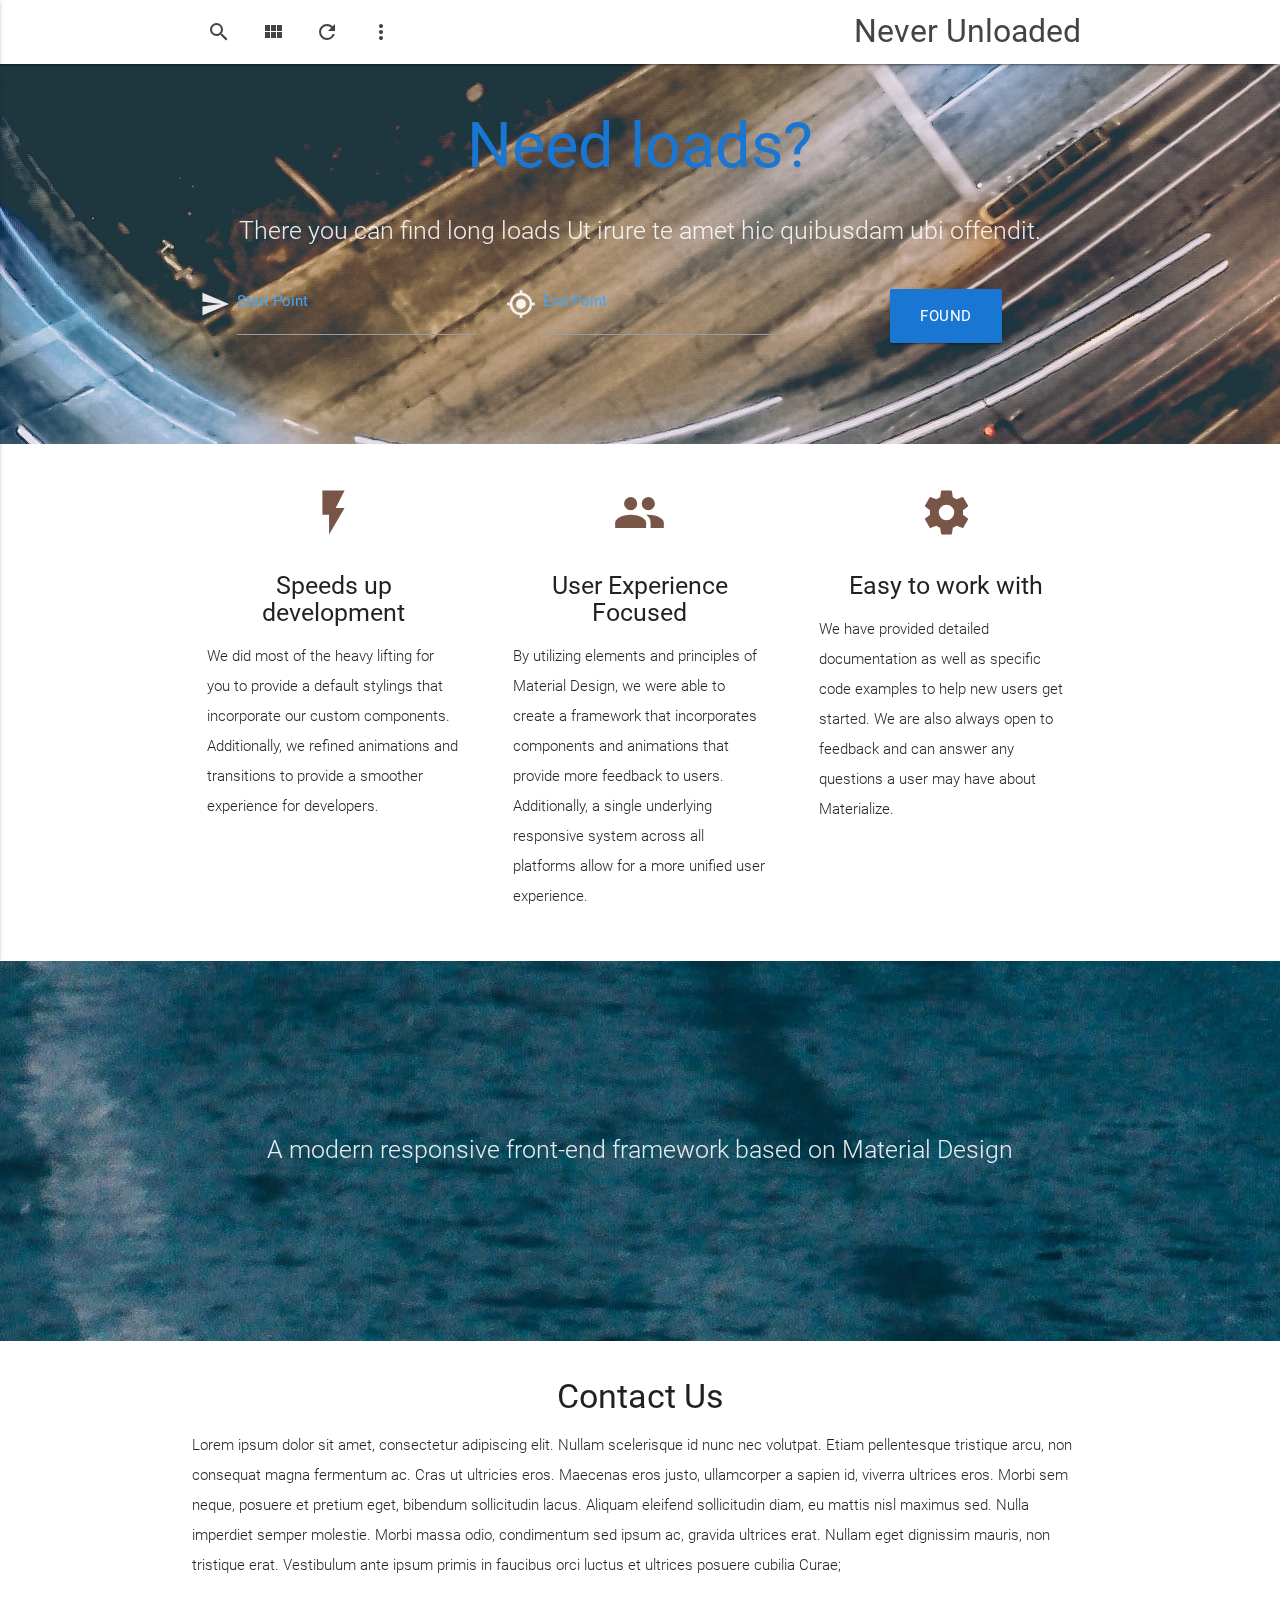
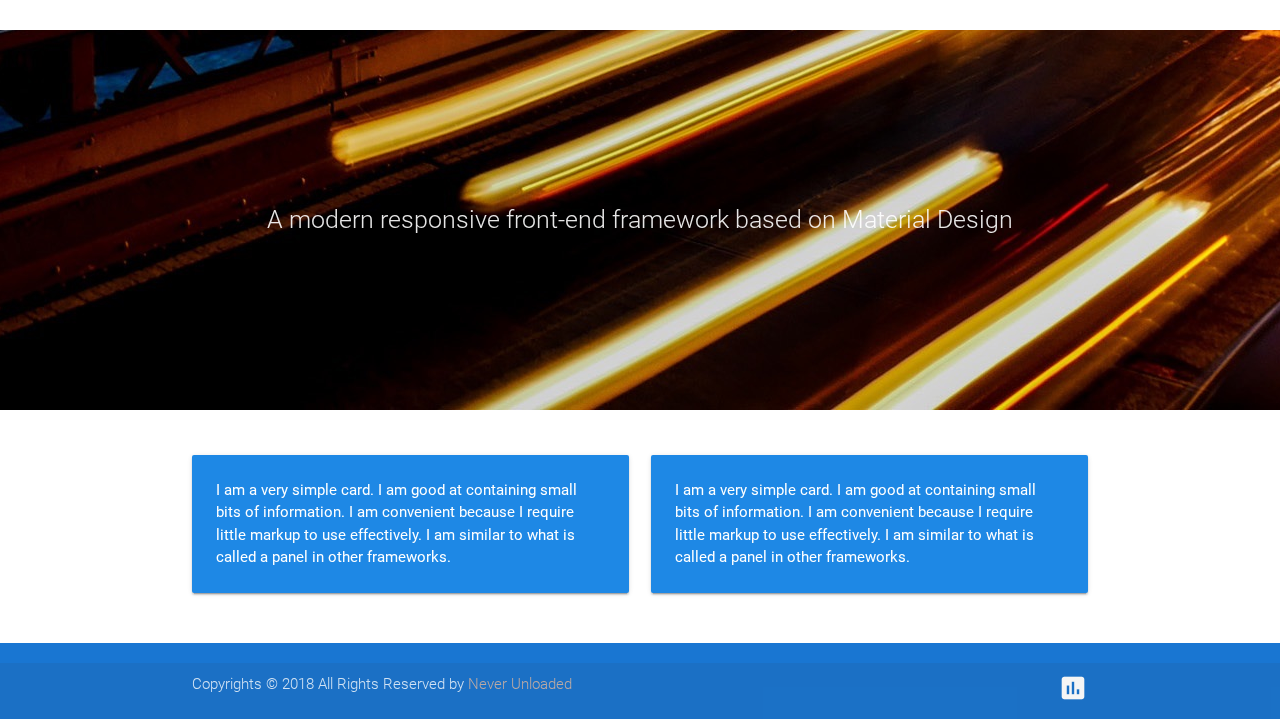
==== 78/index.html @ a89b65af "iuy" ====
<!DOCTYPE html>
<html lang="en">

<head>
  <meta http-equiv="Content-Type" content="text/html; charset=UTF-8" />
  <meta name="viewport" content="width=device-width, initial-scale=1" />
  <title>Never Unloaded</title>

  <!-- CSS  -->
  <link href="css/main.css" type="text/css" rel="stylesheet" media="screen,projection" />
  <link href="https://fonts.googleapis.com/icon?family=Material+Icons" rel="stylesheet">
  <link href="css/materialize.min.css" type="text/css" rel="stylesheet" media="screen,projection" />
  <link href="css/style.css" type="text/css" rel="stylesheet" media="screen,projection" />
</head>

<body>
  <nav class="white" role="navigation">
    <div class="nav-wrapper container">
      <a id="logo-container" href="#" class="brand-logo right">Never Unloaded</a>
      <ul class="left hide-on-med-and-down">
        <li><a href="/"><i class="material-icons">search</i></a></li>
        <li><a href="/"><i class="material-icons">view_module</i></a></li>
        <li><a href="/"><i class="material-icons">refresh</i></a></li>
        <li><a href="/"><i class="material-icons">more_vert</i></a></li>
      </ul>

      <ul id="nav-mobile" class="side-nav">
        <li><a href="/"><i class="material-icons">search</i>Search</a></li>
        <li><a href="/"><i class="material-icons">view_module</i>Orders</a></li>
        <li><a href="/"><i class="material-icons">refresh</i>li10</a></li>
        <li><a href="/"><i class="material-icons">more_vert</i>li20</a></li>
      </ul>
      <a href="#" data-activates="nav-mobile" class="button-collapse"><i class="material-icons">menu</i></a>
    </div>
  </nav>

  <div id="index-banner" class="parallax-container">
    <div class="section no-pad-bot">
      <div class="container">
        <br><br>
        <h1 id="mobyle-h1" class="header center blue-text text-darken-2">Need loads?</h1>
        <div class="row center">
          <h5 class="header col s12 light">There you can find long loads Ut irure te amet hic quibusdam ubi offendit.</h5>
        </div>
        <div class="row center">
          <div class="input-field col s12 m4">
            <i class="material-icons prefix">send</i>
            <input id="icon_prefix" type="text" class="validate">
            <label for="icon_prefix">Start Point</label>
          </div>
          <div class="input-field col s12 m4">
            <i class="material-icons prefix">my_location</i>
            <input id="icon_prefix" type="text" class="validate">
            <label for="icon_prefix">End Point</label>
          </div>
          <div class="input-field col s12 m4">
            <a href="http://materializecss.com/getting-started.html" id="download-button" class="btn-large waves-effect waves-light blue darken-2">Found</a>
          </div>
        </div>
        <br><br>

      </div>
    </div>
    <div class="parallax"><img src="3.jpg" alt="Unsplashed background img 1"></div>
  </div>

  <div class="container">
    <div class="section">

      <!--   Icon Section   -->
      <div class="row">
        <div class="col s12 m4">
          <div class="icon-block">
            <h2 class="center brown-text"><i class="material-icons">flash_on</i></h2>
            <h5 class="center">Speeds up development</h5>

            <p class="light">We did most of the heavy lifting for you to provide a default stylings that incorporate our custom components. Additionally, we refined animations and transitions to provide a smoother experience for developers.</p>
          </div>
        </div>

        <div class="col s12 m4">
          <div class="icon-block">
            <h2 class="center brown-text"><i class="material-icons">group</i></h2>
            <h5 class="center">User Experience Focused</h5>

            <p class="light">By utilizing elements and principles of Material Design, we were able to create a framework that incorporates components and animations that provide more feedback to users. Additionally, a single underlying responsive system across all platforms
              allow for a more unified user experience.</p>
          </div>
        </div>

        <div class="col s12 m4">
          <div class="icon-block">
            <h2 class="center brown-text"><i class="material-icons">settings</i></h2>
            <h5 class="center">Easy to work with</h5>

            <p class="light">We have provided detailed documentation as well as specific code examples to help new users get started. We are also always open to feedback and can answer any questions a user may have about Materialize.</p>
          </div>
        </div>
      </div>

    </div>
  </div>


  <div class="parallax-container valign-wrapper">
    <div class="section no-pad-bot">
      <div class="container">
        <div class="row center">
          <h5 class="header col s12 light">A modern responsive front-end framework based on Material Design</h5>
        </div>
      </div>
    </div>
    <div class="parallax"><img src="1.jpg" alt="Unsplashed background img 2"></div>
  </div>

  <div class="container">
    <div class="section">

      <div class="row">
        <div class="col s12 center">
          <h3><i class="mdi-content-send brown-text"></i></h3>
          <h4>Contact Us</h4>
          <p class="left-align light">Lorem ipsum dolor sit amet, consectetur adipiscing elit. Nullam scelerisque id nunc nec volutpat. Etiam pellentesque tristique arcu, non consequat magna fermentum ac. Cras ut ultricies eros. Maecenas eros justo, ullamcorper a sapien id, viverra
            ultrices eros. Morbi sem neque, posuere et pretium eget, bibendum sollicitudin lacus. Aliquam eleifend sollicitudin diam, eu mattis nisl maximus sed. Nulla imperdiet semper molestie. Morbi massa odio, condimentum sed ipsum ac, gravida ultrices
            erat. Nullam eget dignissim mauris, non tristique erat. Vestibulum ante ipsum primis in faucibus orci luctus et ultrices posuere cubilia Curae;</p>
        </div>
      </div>

    </div>
  </div>


  <div class="parallax-container valign-wrapper">
    <div class="section no-pad-bot">
      <div class="container">
        <div class="row center">
          <h5 class="header col s12 light">A modern responsive front-end framework based on Material Design</h5>
        </div>
      </div>
    </div>
    <div class="parallax"><img src="2.jpg" alt="Unsplashed background img 3"></div>
  </div>


  <div class="container">
    <div class="section">
      <div class="row">
        <h3><i class="mdi-content-send brown-text"></i></h3>
        <div class="col s6">
          <div class="card-panel blue darken-1">
            <span class="white-text">I am a very simple card. I am good at containing small bits of information. I am convenient because I require little markup to use effectively. I am similar to what is called a panel in other frameworks.</span>
          </div>
        </div>
        <div class="col s6">
          <div class="card-panel blue darken-1">
            <span class="white-text">I am a very simple card. I am good at containing small bits of information. I am convenient because I require little markup to use effectively. I am similar to what is called a panel in other frameworks.</span>
          </div>
        </div>
      </div>
    </div>
  </div>

  <footer class="page-footer blue darken-2">
    <div class="footer-copyright">
      <div class="container">
        Copyrights © 2018 All Rights Reserved by <a class="brown-text text-lighten-3" href="">Never Unloaded</a>
        <div class="grey-text text-lighten-4 right">
          <i class="small material-icons">insert_chart</i>
        </div>
      </div>
    </div>
  </footer>


  <!--  Scripts-->
  <script src="https://code.jquery.com/jquery-2.1.1.min.js"></script>
  <script src="js/materialize.js"></script>
  <script src="js/init.js"></script>

</body>

</html>
---- 78/css/main.css ----
body {
  margin: 0;
}
---- 78/css/style.css ----
/* Custom Stylesheet */

/**
 * Use this file to override Materialize files so you can update
 * the core Materialize files in the future
 *
 * Made By MaterializeCSS.com
 */

nav ul a, nav .brand-logo {
  color: #444;
}

p {
  line-height: 2rem;
}

.button-collapse {
  color: #1976D2;
}

.parallax-container {
  min-height: 380px;
  line-height: 0;
  height: auto;
  color: rgba(255, 255, 255, .9);
}

.parallax-container .section {
  width: 100%;
}

@media only screen and (max-width: 992px) {
  .parallax-container .section {
    position: absolute;
    top: 40%;
  }
  #index-banner .section {
    top: 10%;
  }
}

@media only screen and (max-width: 600px) {
  #index-banner .section {
    top: 0;
  }
  .parallax-container {
    min-height: 580px;
  }
}

.icon-block {
  padding: 0 15px;
}

.icon-block .material-icons {
  font-size: inherit;
}

footer.page-footer {
  margin: 0;
}

/* label color */

.input-field label {
  color: #42a5f5;
}

/* label focus color */

.input-field input[type=text]:focus+label {
  color: #000;
}

/* label underline focus color */

.input-field input[type=text]:focus {
  border-bottom: 1px solid #000;
  box-shadow: 0 1px 0 0 #000;
}
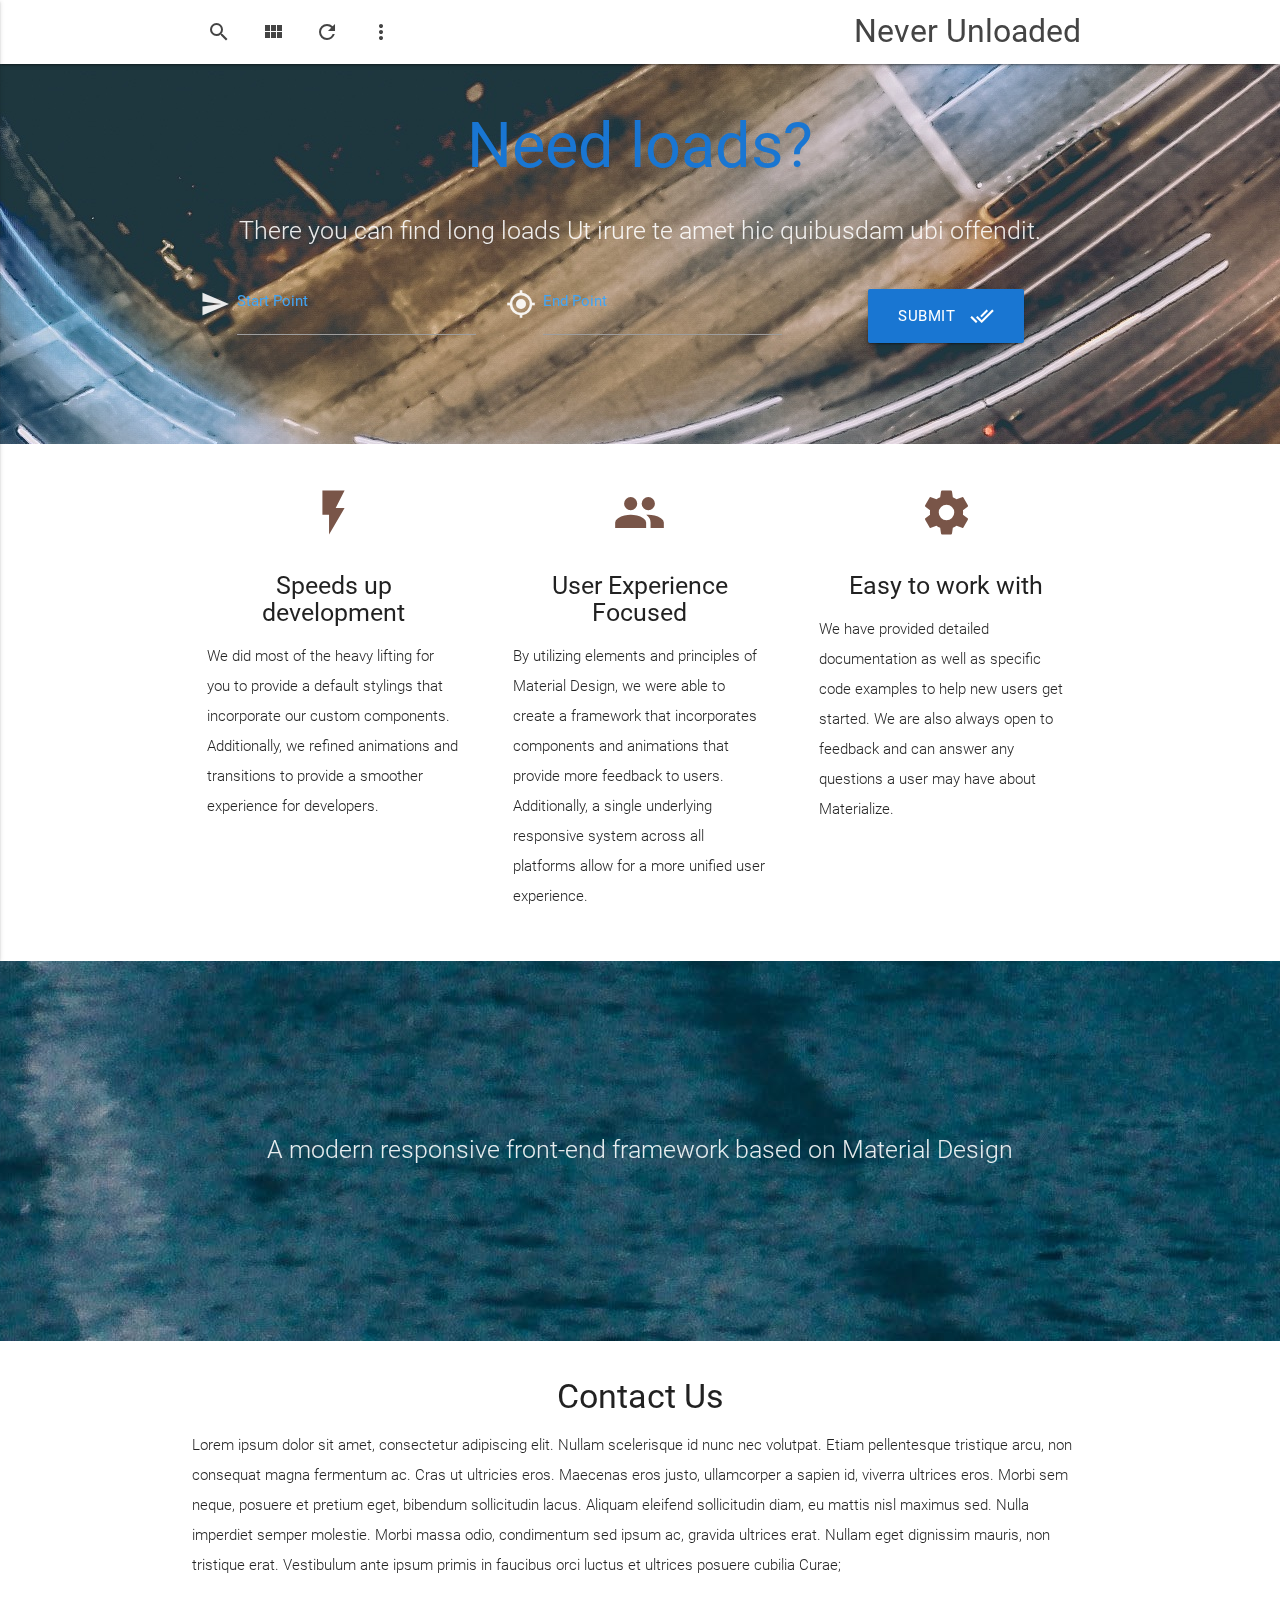
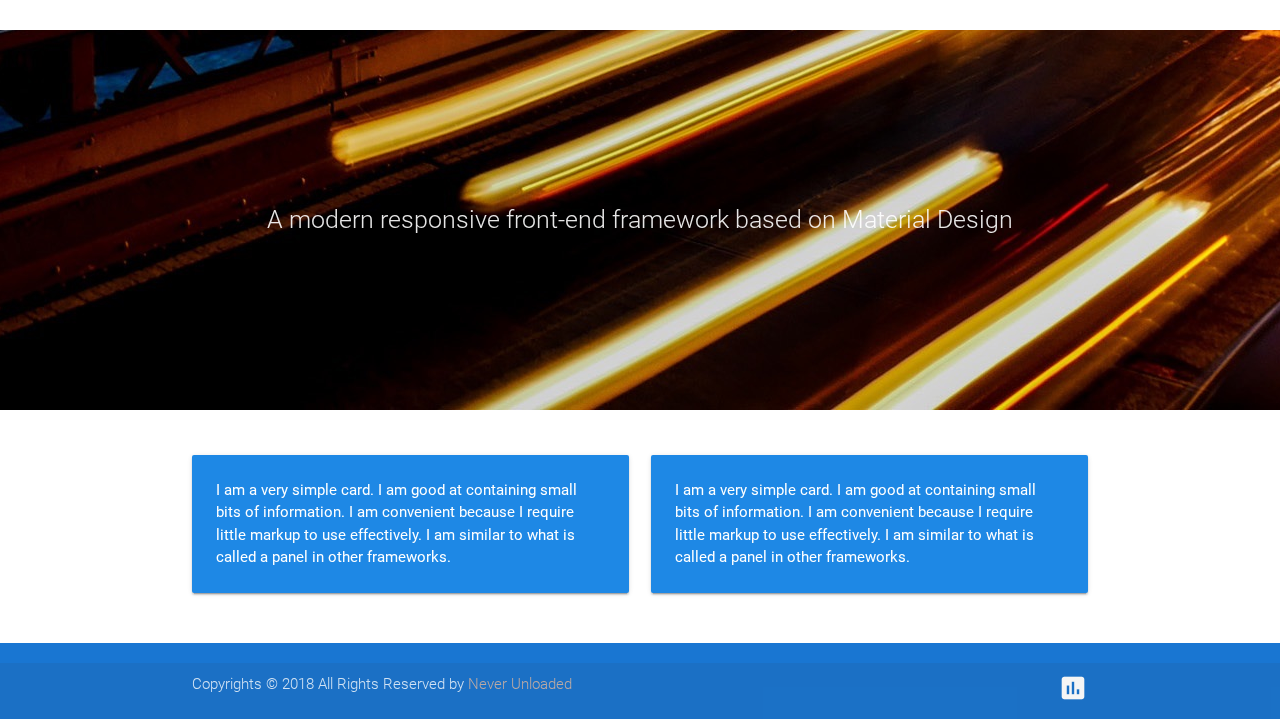
==== commit 944b043e: "button colour" ====
--- a/78/index.html
+++ b/78/index.html
@@ -54,7 +54,8 @@
             <label for="icon_prefix">End Point</label>
           </div>
           <div class="input-field col s12 m4">
-            <a href="http://materializecss.com/getting-started.html" id="download-button" class="btn-large waves-effect waves-light blue darken-2">Found</a>
+            <a href="/" id="download-button" class="btn-large waves-effect waves-light blue darken-2">Submit<i class="material-icons right">done_all</i></a>
+
           </div>
         </div>
         <br><br>
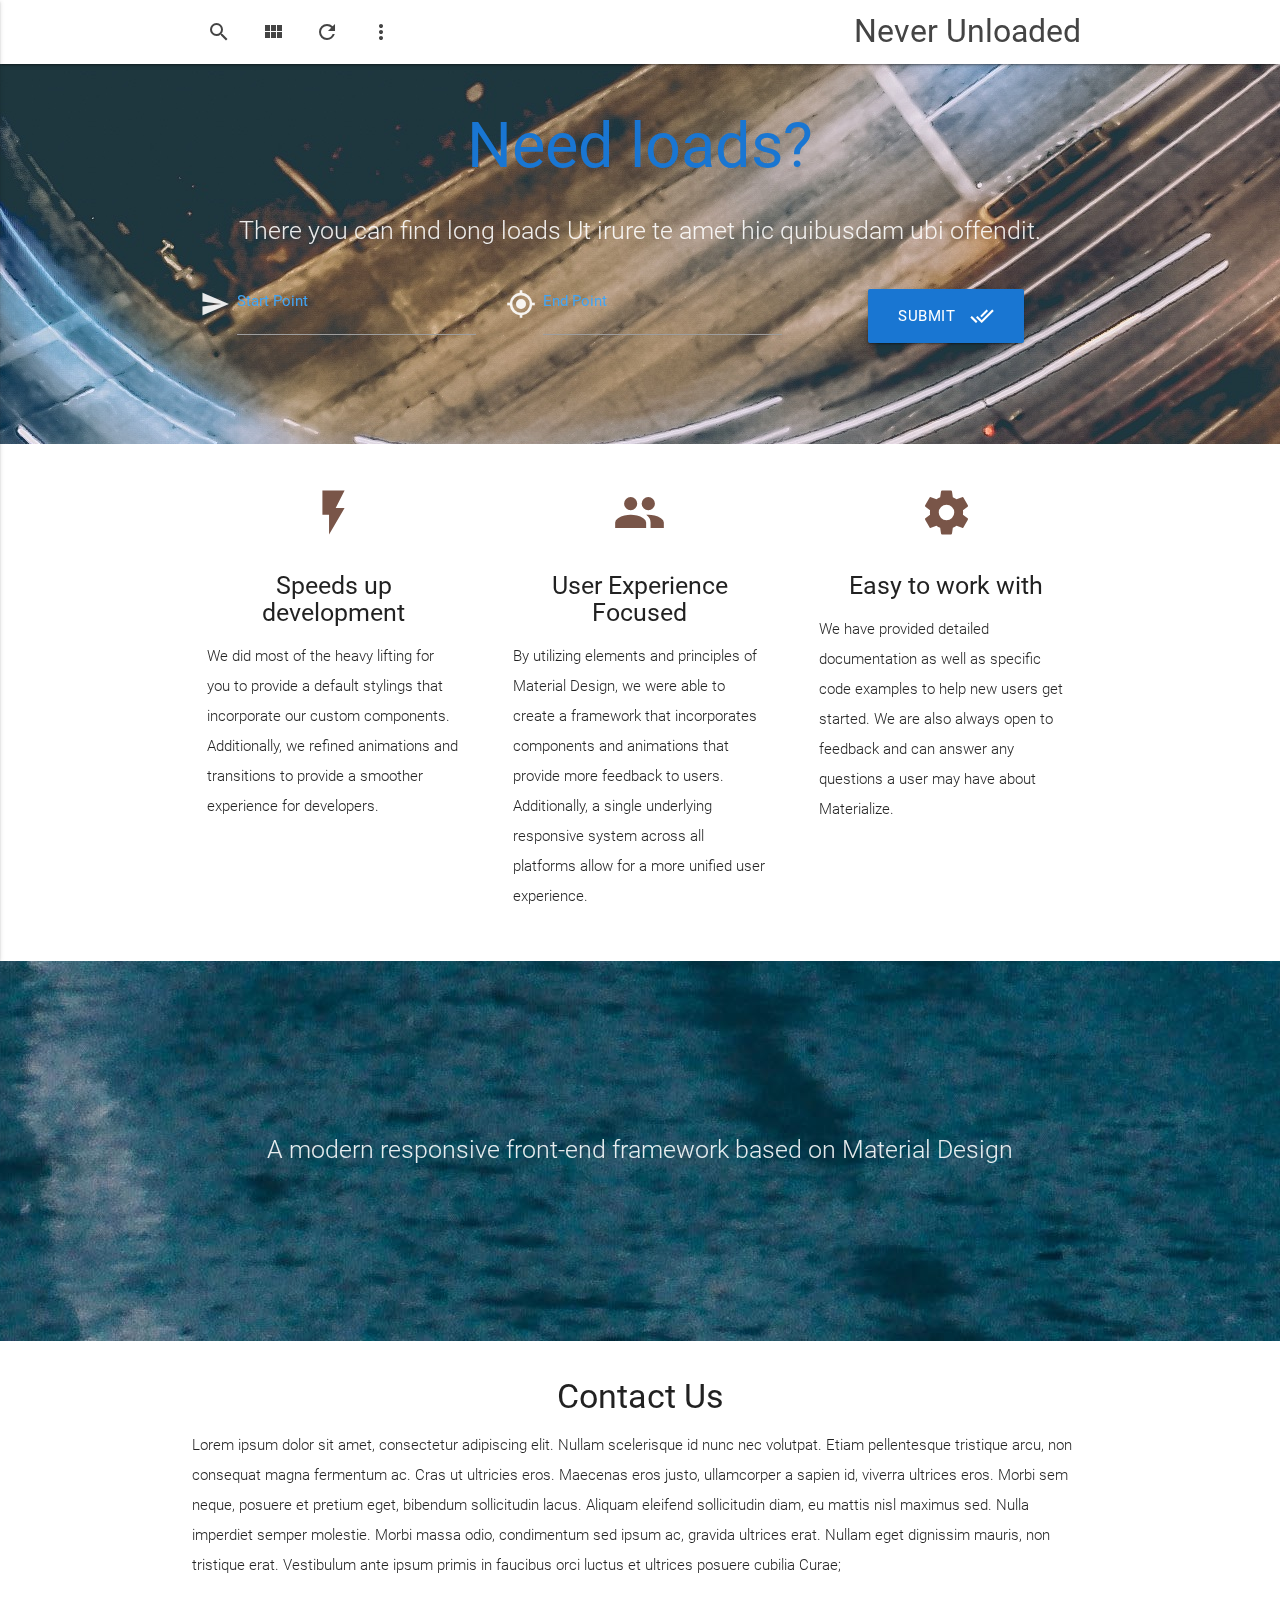
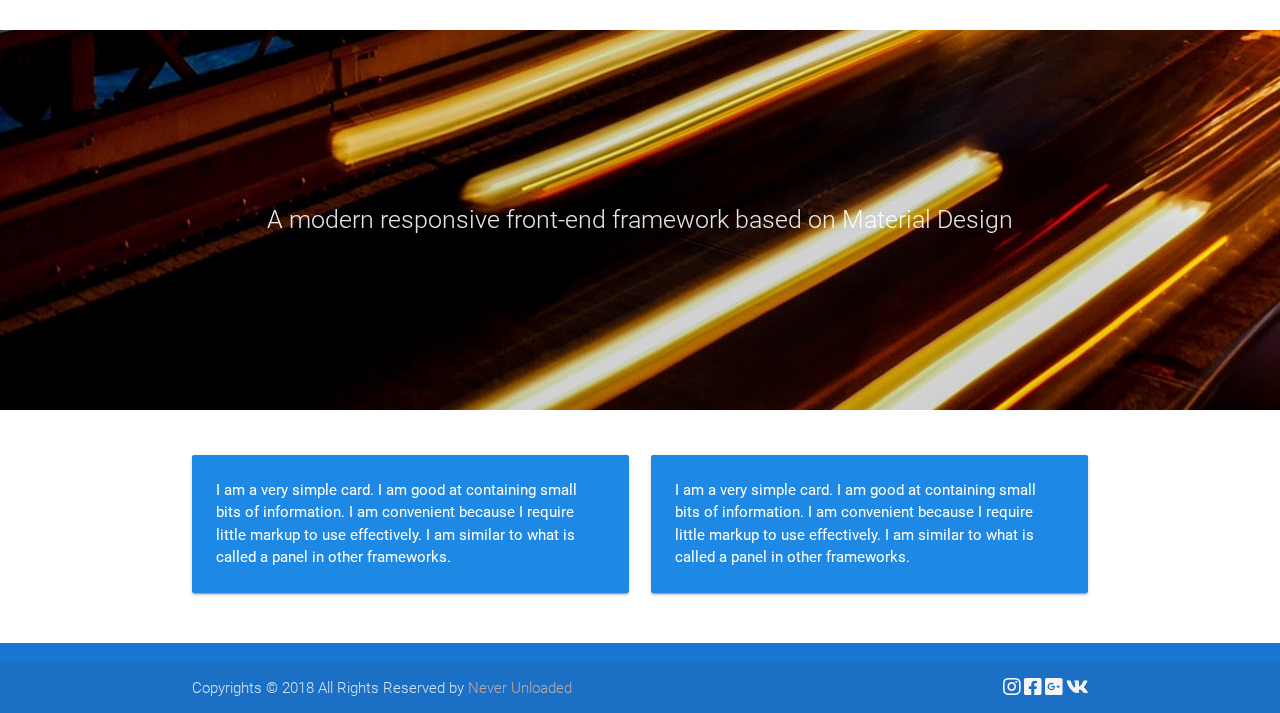
==== commit 4b74c1e7: "icons footer" ====
--- a/78/index.html
+++ b/78/index.html
@@ -11,6 +11,7 @@
   <link href="https://fonts.googleapis.com/icon?family=Material+Icons" rel="stylesheet">
   <link href="css/materialize.min.css" type="text/css" rel="stylesheet" media="screen,projection" />
   <link href="css/style.css" type="text/css" rel="stylesheet" media="screen,projection" />
+  <link href="https://use.fontawesome.com/releases/v5.0.4/css/all.css" rel="stylesheet">
 </head>
 
 <body>
@@ -18,17 +19,17 @@
     <div class="nav-wrapper container">
       <a id="logo-container" href="#" class="brand-logo right">Never Unloaded</a>
       <ul class="left hide-on-med-and-down">
-        <li><a href="/"><i class="material-icons">search</i></a></li>
-        <li><a href="/"><i class="material-icons">view_module</i></a></li>
-        <li><a href="/"><i class="material-icons">refresh</i></a></li>
-        <li><a href="/"><i class="material-icons">more_vert</i></a></li>
+        <li><a href="#"><i class="material-icons">search</i></a></li>
+        <li><a href="#"><i class="material-icons">view_module</i></a></li>
+        <li><a href="#"><i class="material-icons">refresh</i></a></li>
+        <li><a href="#"><i class="material-icons">more_vert</i></a></li>
       </ul>
 
       <ul id="nav-mobile" class="side-nav">
-        <li><a href="/"><i class="material-icons">search</i>Search</a></li>
-        <li><a href="/"><i class="material-icons">view_module</i>Orders</a></li>
-        <li><a href="/"><i class="material-icons">refresh</i>li10</a></li>
-        <li><a href="/"><i class="material-icons">more_vert</i>li20</a></li>
+        <li><a href="#"><i class="material-icons">search</i>Search</a></li>
+        <li><a href="#"><i class="material-icons">view_module</i>Orders</a></li>
+        <li><a href="#"><i class="material-icons">refresh</i>li10</a></li>
+        <li><a href="#"><i class="material-icons">more_vert</i>li20</a></li>
       </ul>
       <a href="#" data-activates="nav-mobile" class="button-collapse"><i class="material-icons">menu</i></a>
     </div>
@@ -54,7 +55,7 @@
             <label for="icon_prefix">End Point</label>
           </div>
           <div class="input-field col s12 m4">
-            <a href="/" id="download-button" class="btn-large waves-effect waves-light blue darken-2">Submit<i class="material-icons right">done_all</i></a>
+            <a href="#" id="download-button" class="btn-large waves-effect waves-light blue darken-2">Submit<i class="material-icons right">done_all</i></a>
 
           </div>
         </div>
@@ -166,7 +167,10 @@
       <div class="container">
         Copyrights © 2018 All Rights Reserved by <a class="brown-text text-lighten-3" href="">Never Unloaded</a>
         <div class="grey-text text-lighten-4 right">
-          <i class="small material-icons">insert_chart</i>
+          <i class="fab fa-instagram fa-lg"></i>
+          <i class="fab fa-facebook-square fa-lg"></i>
+          <i class="fab fa-google-plus-square fa-lg"></i>
+          <i class="fab fa-vk fa-lg"></i>
         </div>
       </div>
     </div>
